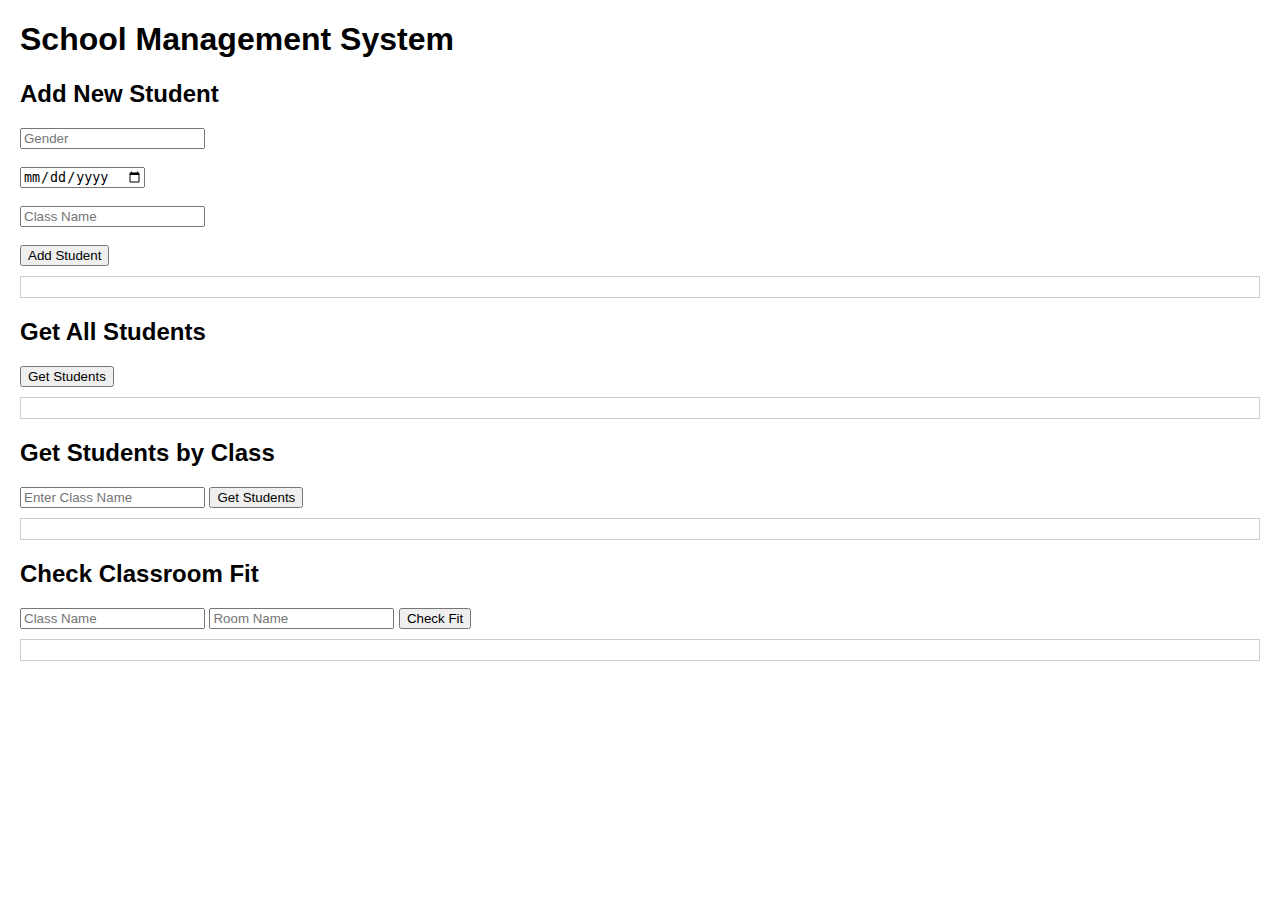
==== MyFirstWebApplication/wwwroot/indexSchool.html @ e8ce82df "School-Api with own Classes" ====
﻿<!DOCTYPE html>
<html lang="en">
<head>
    <meta charset="UTF-8">
    <meta name="viewport" content="width=device-width, initial-scale=1.0">
    <title>School Management</title>
    <style>
        body {
            font-family: Arial, sans-serif;
            margin: 20px;
        }

        .section {
            margin-bottom: 20px;
        }

        .result {
            margin-top: 10px;
            padding: 10px;
            border: 1px solid #ccc;
        }
    </style>
</head>
<body>
    <h1>School Management System</h1>

    <div class="section">
        <h2>Add New Student</h2>
        <form id="addStudentForm">
            <input type="text" id="gender" placeholder="Gender" required><br><br>
            <input type="date" id="dateOfBirth" required><br><br>
            <input type="text" id="className" placeholder="Class Name" required><br><br>
            <button type="submit">Add Student</button>
        </form>
        <div id="addResult" class="result"></div>
    </div>

    <div class="section">
        <h2>Get All Students</h2>
        <button onclick="getAllStudents()">Get Students</button>
        <div id="allStudentsResult" class="result"></div>
    </div>

    <div class="section">
        <h2>Get Students by Class</h2>
        <input type="text" id="classFilter" placeholder="Enter Class Name">
        <button onclick="getStudentsByClass()">Get Students</button>
        <div id="classStudentsResult" class="result"></div>
    </div>

    <div class="section">
        <h2>Check Classroom Fit</h2>
        <input type="text" id="fitClassName" placeholder="Class Name">
        <input type="text" id="roomName" placeholder="Room Name">
        <button onclick="checkClassroomFit()">Check Fit</button>
        <div id="fitResult" class="result"></div>
    </div>

    <script src="scriptSchool.js"></script>
</body>
</html>
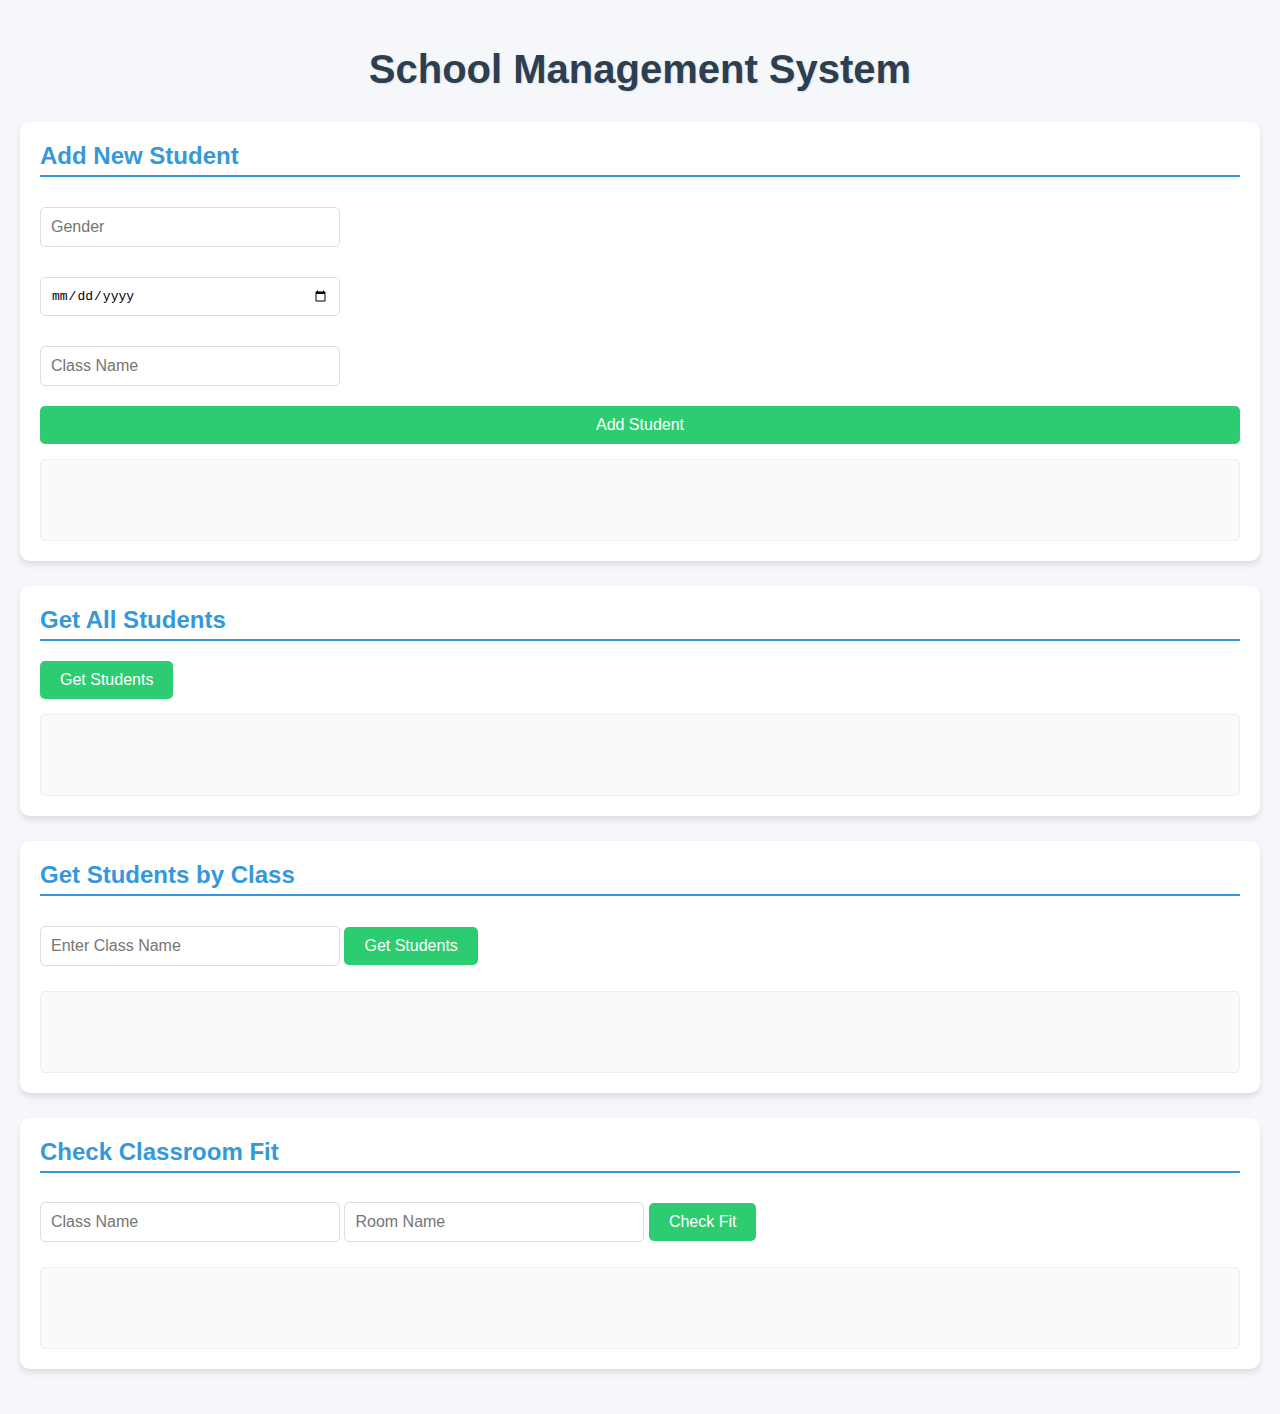
==== commit e4e31b2f: "CSS Added" ====
--- a/MyFirstWebApplication/wwwroot/indexSchool.html
+++ b/MyFirstWebApplication/wwwroot/indexSchool.html
@@ -3,23 +3,8 @@
 <head>
     <meta charset="UTF-8">
     <meta name="viewport" content="width=device-width, initial-scale=1.0">
+    <link rel="stylesheet" href="styleSchool.css">
     <title>School Management</title>
-    <style>
-        body {
-            font-family: Arial, sans-serif;
-            margin: 20px;
-        }
-
-        .section {
-            margin-bottom: 20px;
-        }
-
-        .result {
-            margin-top: 10px;
-            padding: 10px;
-            border: 1px solid #ccc;
-        }
-    </style>
 </head>
 <body>
     <h1>School Management System</h1>
@@ -27,9 +12,9 @@
     <div class="section">
         <h2>Add New Student</h2>
         <form id="addStudentForm">
-            <input type="text" id="gender" placeholder="Gender" required><br><br>
-            <input type="date" id="dateOfBirth" required><br><br>
-            <input type="text" id="className" placeholder="Class Name" required><br><br>
+            <input type="text" id="gender" placeholder="Gender" required>
+            <input type="date" id="dateOfBirth" required>
+            <input type="text" id="className" placeholder="Class Name" required>
             <button type="submit">Add Student</button>
         </form>
         <div id="addResult" class="result"></div>
--- a/MyFirstWebApplication/wwwroot/styleSchool.css
+++ b/MyFirstWebApplication/wwwroot/styleSchool.css
@@ -0,0 +1,106 @@
+﻿body {
+    font-family: 'Segoe UI', Arial, sans-serif;
+    margin: 0;
+    padding: 20px;
+    background-color: #f5f7fa;
+    color: #333;
+}
+
+h1 {
+    color: #2c3e50;
+    text-align: center;
+    margin-bottom: 30px;
+    font-size: 2.5em;
+    text-shadow: 1px 1px 2px rgba(0,0,0,0.1);
+}
+
+.section {
+    background: white;
+    margin-bottom: 25px;
+    padding: 20px;
+    border-radius: 10px;
+    box-shadow: 0 4px 6px rgba(0,0,0,0.1);
+    transition: transform 0.2s;
+}
+
+    .section:hover {
+        transform: translateY(-2px);
+    }
+
+h2 {
+    color: #3498db;
+    margin-top: 0;
+    font-size: 1.5em;
+    border-bottom: 2px solid #3498db;
+    padding-bottom: 5px;
+}
+
+input[type="text"],
+input[type="date"] {
+    width: 100%;
+    max-width: 300px;
+    padding: 10px;
+    margin: 10px 0;
+    border: 1px solid #ddd;
+    border-radius: 5px;
+    box-sizing: border-box;
+    font-size: 1em;
+    transition: border-color 0.3s;
+}
+
+    input[type="text"]:focus,
+    input[type="date"]:focus {
+        border-color: #3498db;
+        outline: none;
+        box-shadow: 0 0 5px rgba(52, 152, 219, 0.3);
+    }
+
+button {
+    background-color: #2ecc71;
+    color: white;
+    padding: 10px 20px;
+    border: none;
+    border-radius: 5px;
+    cursor: pointer;
+    font-size: 1em;
+    transition: background-color 0.3s, transform 0.1s;
+}
+
+    button:hover {
+        background-color: #27ae60;
+        transform: translateY(-1px);
+    }
+
+    button:active {
+        transform: translateY(1px);
+    }
+
+.result {
+    margin-top: 15px;
+    padding: 15px;
+    border: 1px solid #eee;
+    border-radius: 5px;
+    background-color: #fafafa;
+    min-height: 50px;
+}
+
+form {
+    display: flex;
+    flex-direction: column;
+    gap: 10px;
+}
+
+@media (max-width: 600px) {
+    .section {
+        padding: 15px;
+    }
+
+    h1 {
+        font-size: 2em;
+    }
+
+    input[type="text"],
+    input[type="date"] {
+        max-width: 100%;
+    }
+}